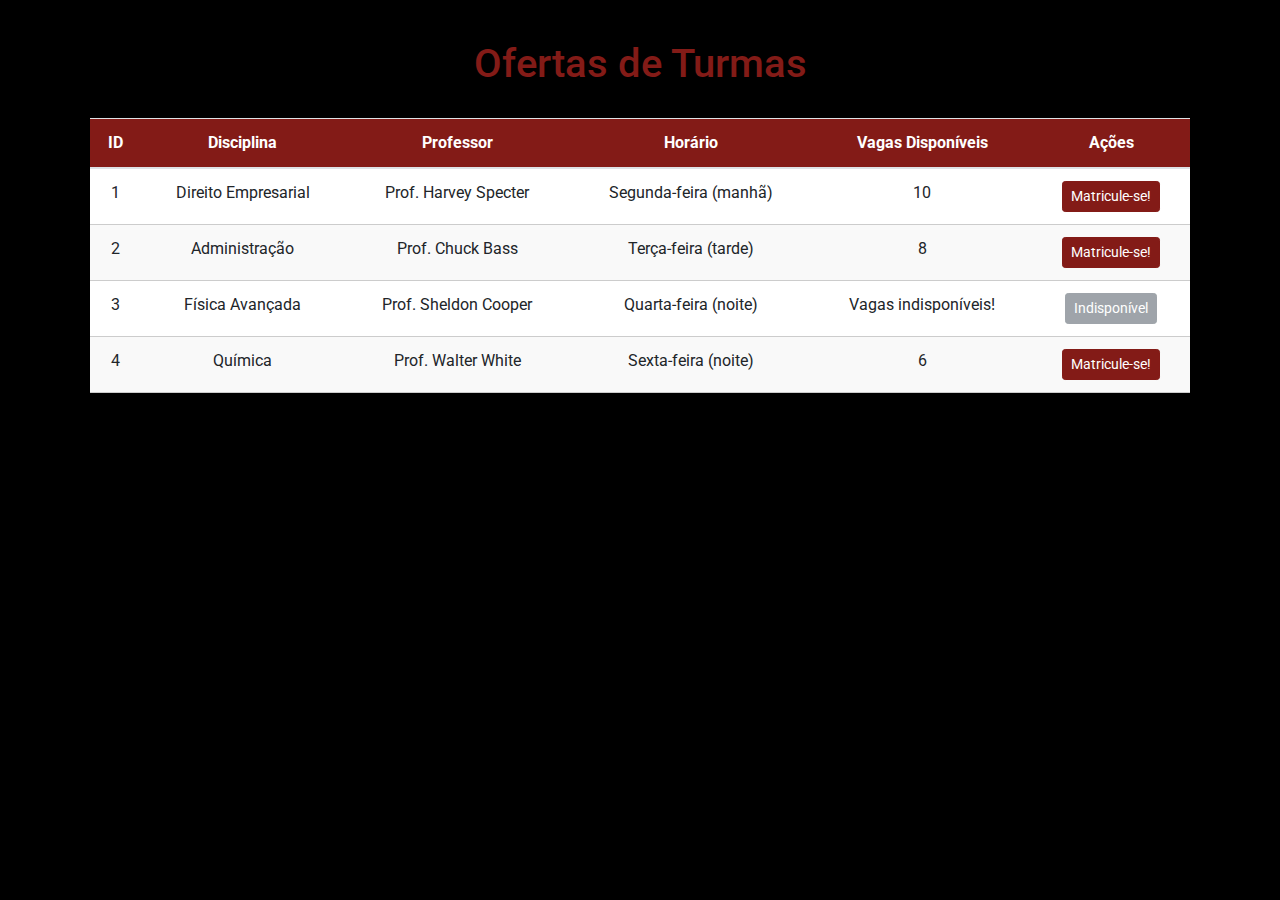
==== turmas.html @ dde9807f "projeto" ====
<!DOCTYPE html>
<html lang="en">
<head>
    <meta charset="UTF-8">
    <meta name="viewport" content="width=device-width, initial-scale=1.0">
    <title>Ofertas de Turmas - Sistema de Matrículas</title>
    <link rel="stylesheet" href="https://stackpath.bootstrapcdn.com/bootstrap/4.5.2/css/bootstrap.min.css">
    <link rel="stylesheet" href="https://fonts.googleapis.com/css?family=Roboto:300,400,500,700&display=swap">
    <link rel="stylesheet" href="https://cdnjs.cloudflare.com/ajax/libs/font-awesome/5.15.1/css/all.min.css">
    <style>
        body {
            font-family: 'Roboto', sans-serif;
            background-color: #000;
            color: #333;
            margin: 0;
            padding: 0;
        }

        .container {
            margin-top: 20px;
            padding: 20px;
        }

        h1 {
            text-align: center;
            color: rgb(131, 27, 23);
            margin-bottom: 30px;
        }

        .table {
            background-color: #fff;
            border-radius: 5px;
            box-shadow: 0 0 10px rgba(0, 0, 0, 0.1);
        }

        th, td {
            padding: 15px;
            text-align: center;
            border-bottom: 1px solid #ccc;
        }

        th {
            background-color: rgb(131, 27, 23);
            color: #fff;
        }

        tbody tr:nth-child(even) {
            background-color: #f9f9f9;
        }

        tbody tr:hover {
            background-color: #e2e2e2;
        }

        .table-responsive {
            overflow-x: auto;
        }

        .btn-primary {
            background-color: rgb(131, 27, 23);
            border-color: rgb(131, 27, 23);
        }

        .btn-primary:hover {
            background-color: #6f1512;
            border-color: #6f1512;
        }
    </style>
</head>
<body>
    <div class="container">
        <h1>Ofertas de Turmas</h1>
        <div class="table-responsive">
            <table class="table">
                <thead>
                    <tr>
                        <th>ID</th>
                        <th>Disciplina</th>
                        <th>Professor</th>
                        <th>Horário</th>
                        <th>Vagas Disponíveis</th>
                        <th>Ações</th>
                    </tr>
                </thead>
                <tbody>
                    <tr>
                        <td>1</td>
                        <td>Direito Empresarial</td>
                        <td>Prof. Harvey Specter</td>
                        <td>Segunda-feira (manhã)</td>
                        <td>10</td>
                        <td>
                            <a href="matricula.html" class="btn btn-primary btn-sm">Matricule-se!</a>
                        </td>
                    </tr>
                    <tr>
                        <td>2</td>
                        <td>Administração</td>
                        <td>Prof. Chuck Bass</td>
                        <td>Terça-feira (tarde)</td>
                        <td>8</td>
                        <td>
                            <a href="matricula.html" class="btn btn-primary btn-sm">Matricule-se!</a>
                        </td>
                    </tr>
                    <tr>
                        <td>3</td>
                        <td>Física Avançada</td>
                        <td>Prof. Sheldon Cooper</td>
                        <td>Quarta-feira (noite)</td>
                        <td>Vagas indisponíveis!</td>
                        <td>
                            <a href="#" class="btn btn-secondary btn-sm disabled">Indisponível</a>
                        </td>
                    </tr>
                    <tr>
                        <td>4</td>
                        <td>Química</td>
                        <td>Prof. Walter White</td>
                        <td>Sexta-feira (noite)</td>
                        <td>6</td>
                        <td>
                            <a href="matricula.html" class="btn btn-primary btn-sm">Matricule-se!</a>
                        </td>
                    </tr>
                </tbody>
            </table>
        </div>
    </div>
</body>
</html>
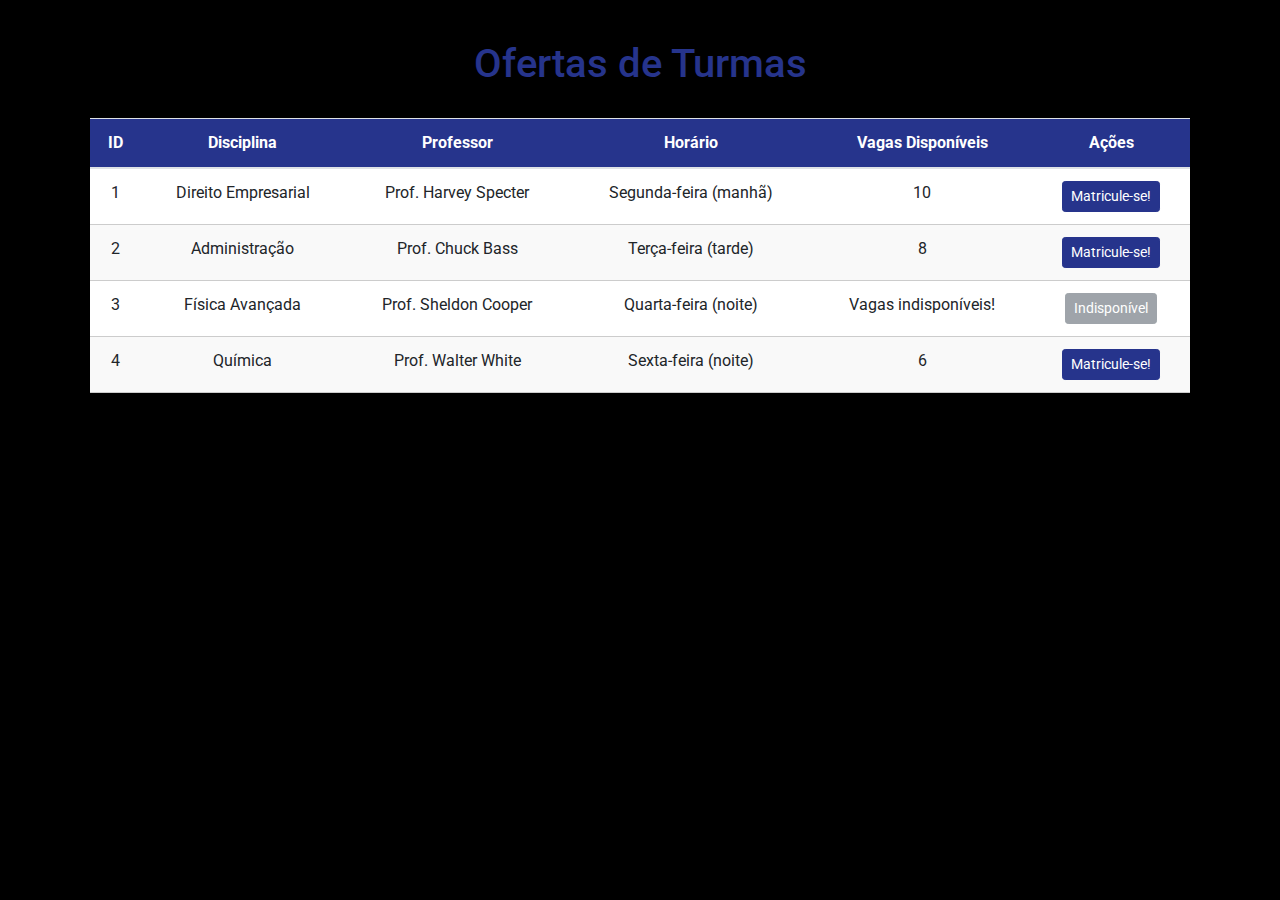
==== commit aa97bd4e: "atualização" ====
--- a/turmas.html
+++ b/turmas.html
@@ -9,6 +9,8 @@
     <link rel="stylesheet" href="https://cdnjs.cloudflare.com/ajax/libs/font-awesome/5.15.1/css/all.min.css">
     <style>
         body {
+            background-image: url('https://thumbs.dreamstime.com/b/group-professionals-working-together-office-my-team-pretty-female-person-holding-blue-folder-keeping-smile-her-face-102014217.jpg');
+
             font-family: 'Roboto', sans-serif;
             background-color: #000;
             color: #333;
@@ -23,9 +25,17 @@
 
         h1 {
             text-align: center;
-            color: rgb(131, 27, 23);
+            color: #26348C;
             margin-bottom: 30px;
+        
         }
+
+        h2.title { 
+    text-align: center;
+    color: #26348C;
+    margin-bottom: 30px;
+}
+
 
         .table {
             background-color: #fff;
@@ -40,7 +50,7 @@
         }
 
         th {
-            background-color: rgb(131, 27, 23);
+            background-color: #26348C;
             color: #fff;
         }
 
@@ -57,13 +67,13 @@
         }
 
         .btn-primary {
-            background-color: rgb(131, 27, 23);
-            border-color: rgb(131, 27, 23);
+            background-color: #26348C;
+            border-color: #26348C;
         }
 
         .btn-primary:hover {
-            background-color: #6f1512;
-            border-color: #6f1512;
+            background-color: #26348C;;
+            border-color:#26348C;
         }
     </style>
 </head>
